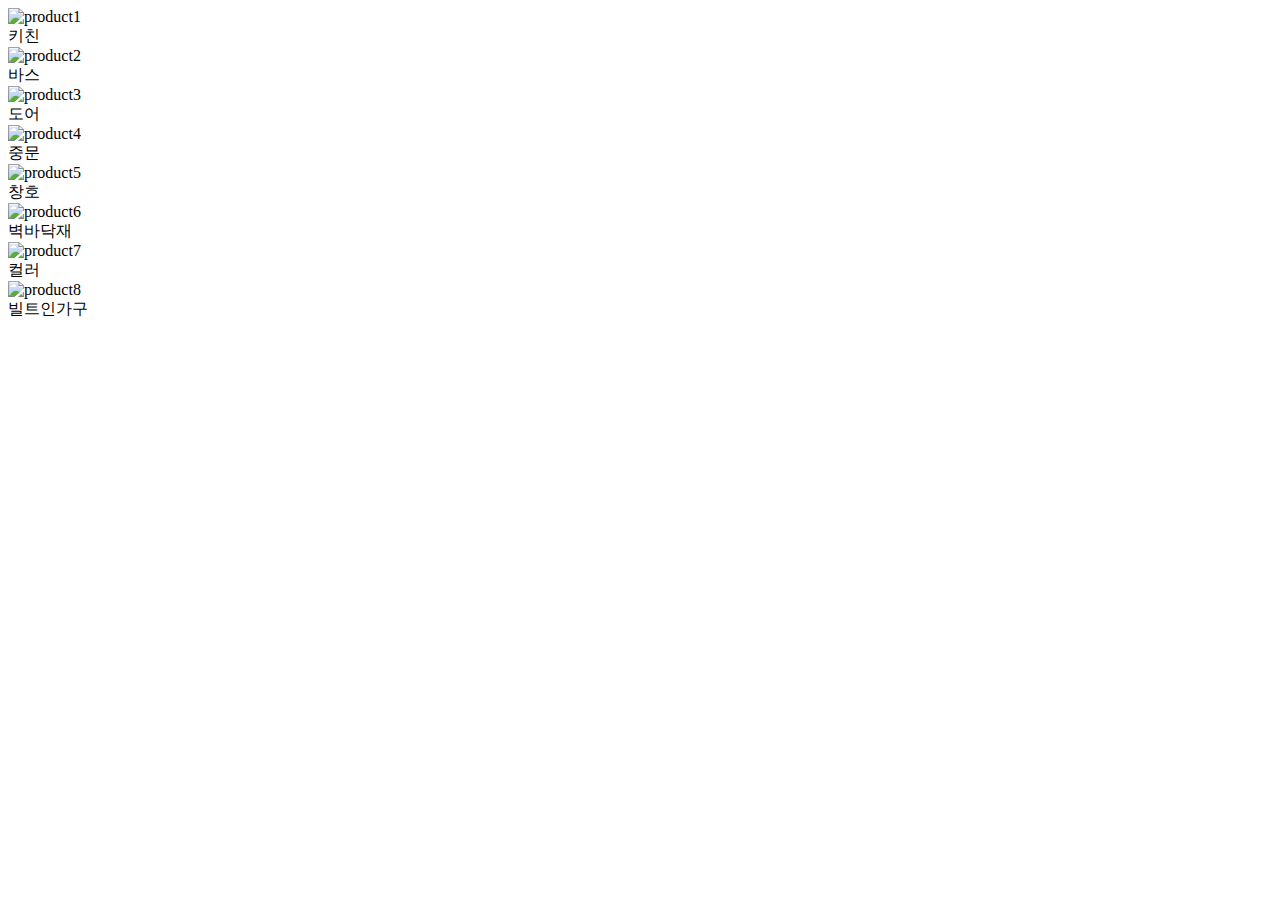
==== index0.html @ 1856ece9 "main진행중" ====
<!DOCTYPE html>
<html lang="en">
<head>
    <meta charset="UTF-8">
    <meta http-equiv="X-UA-Compatible" content="IE=edge">
    <meta name="viewport" content="width=device-width, initial-scale=1.0">
    <title>Document</title>
</head>
<body>
    <div class="product_menu1">
        <div class="product_menu1_img1">
            <img src="images/product1.jpg" alt="product1">
            <!-- <img src="images/product1_r.jpg" alt="product1"> -->
        </div>
        <div class="product_menu_text1">
            키친
        </div>
    </div>
    <div class="product_menu2">
        <div class="product_menu2_img2">
            <img src="images/product2.jpg" alt="product2">
            <!-- <img src="images/product2_r.jpg" alt="product2"> -->
        </div>
        <div class="product_menu_text2">
            바스
        </div>
    </div>
    <div class="product_menu3">
        <div class="product_menu3_img3">
            <img src="images/product3.jpg" alt="product3">
            <!-- <img src="images/product3_r.jpg" alt="product3"> -->
        </div>
        <div class="product_menu_text3">
            도어
        </div>
    </div>
    <div class="product_menu4">
        <div class="product_menu4_img4">
            <img src="images/product4.jpg" alt="product4">
            <!-- <img src="images/product4_r.jpg" alt="product4"> -->
        </div>
        <div class="product_menu_text1">
            중문
        </div>
    </div>
    <div class="product_menu5">
        <div class="product_menu5_img5">
            <img src="images/product5.jpg" alt="product5">
            <!-- <img src="images/product5_r.jpg" alt="product5"> -->
        </div>
        <div class="product_menu_text5">
            창호
        </div>
    </div>
    <div class="product_menu6">
        <div class="product_menu6_img6">
            <img src="images/product6.jpg" alt="product6">
            <!-- <img src="images/product6_r.jpg" alt="product6"> -->
        </div>
        <div class="product_menu_text6">
            벽바닥재
        </div>
    </div>
    <div class="product_menu7">
        <div class="product_menu7_img7">
            <img src="images/product7.jpg" alt="product7">
            <!-- <img src="images/product7_r.jpg" alt="product7"> -->
        </div>
        <div class="product_menu_text1">
            컬러
        </div>
    </div>
    <div class="product_menu8">
        <div class="product_menu8_img8">
            <img src="images/product8.jpg" alt="product8">
            <!-- <img src="images/product8_r.jpg" alt="product8"> -->
        </div>
        <div class="product_menu_text1">
            빌트인가구
        </div>
    </div>
</body>
</html>
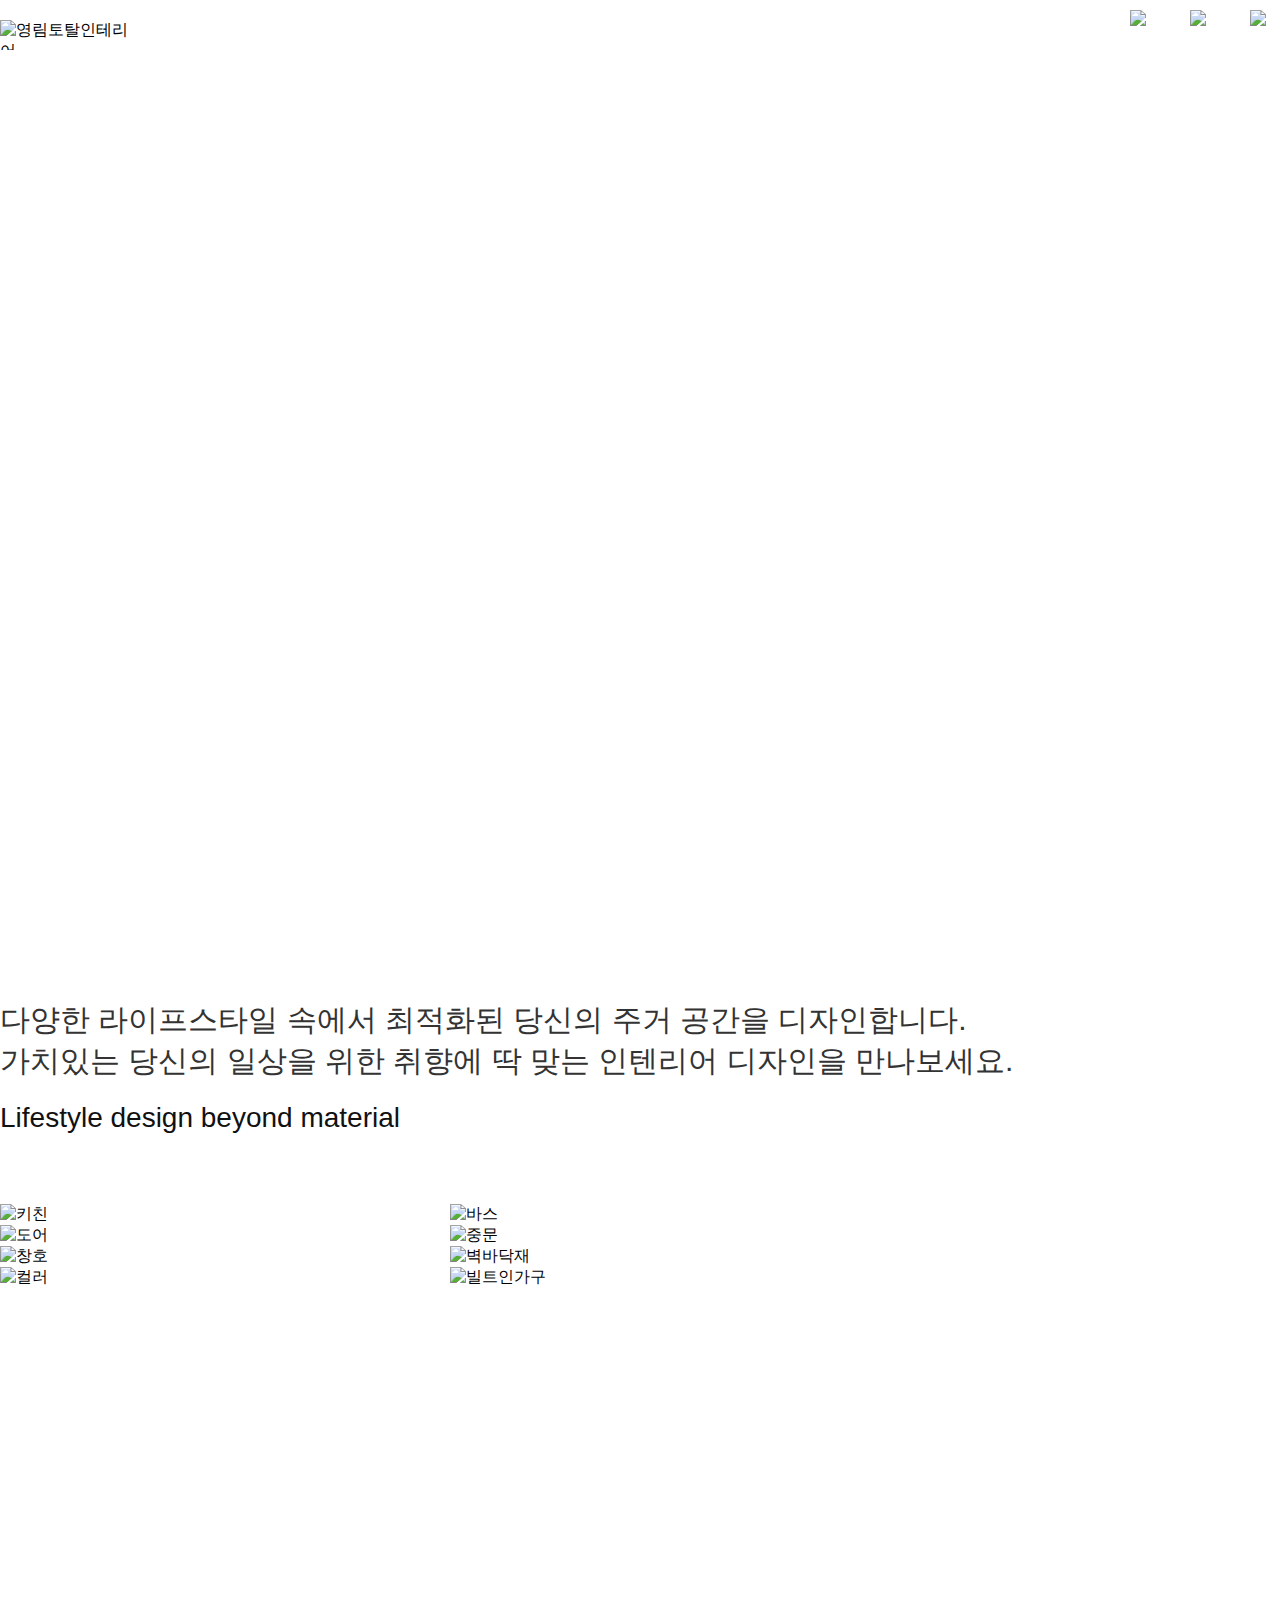
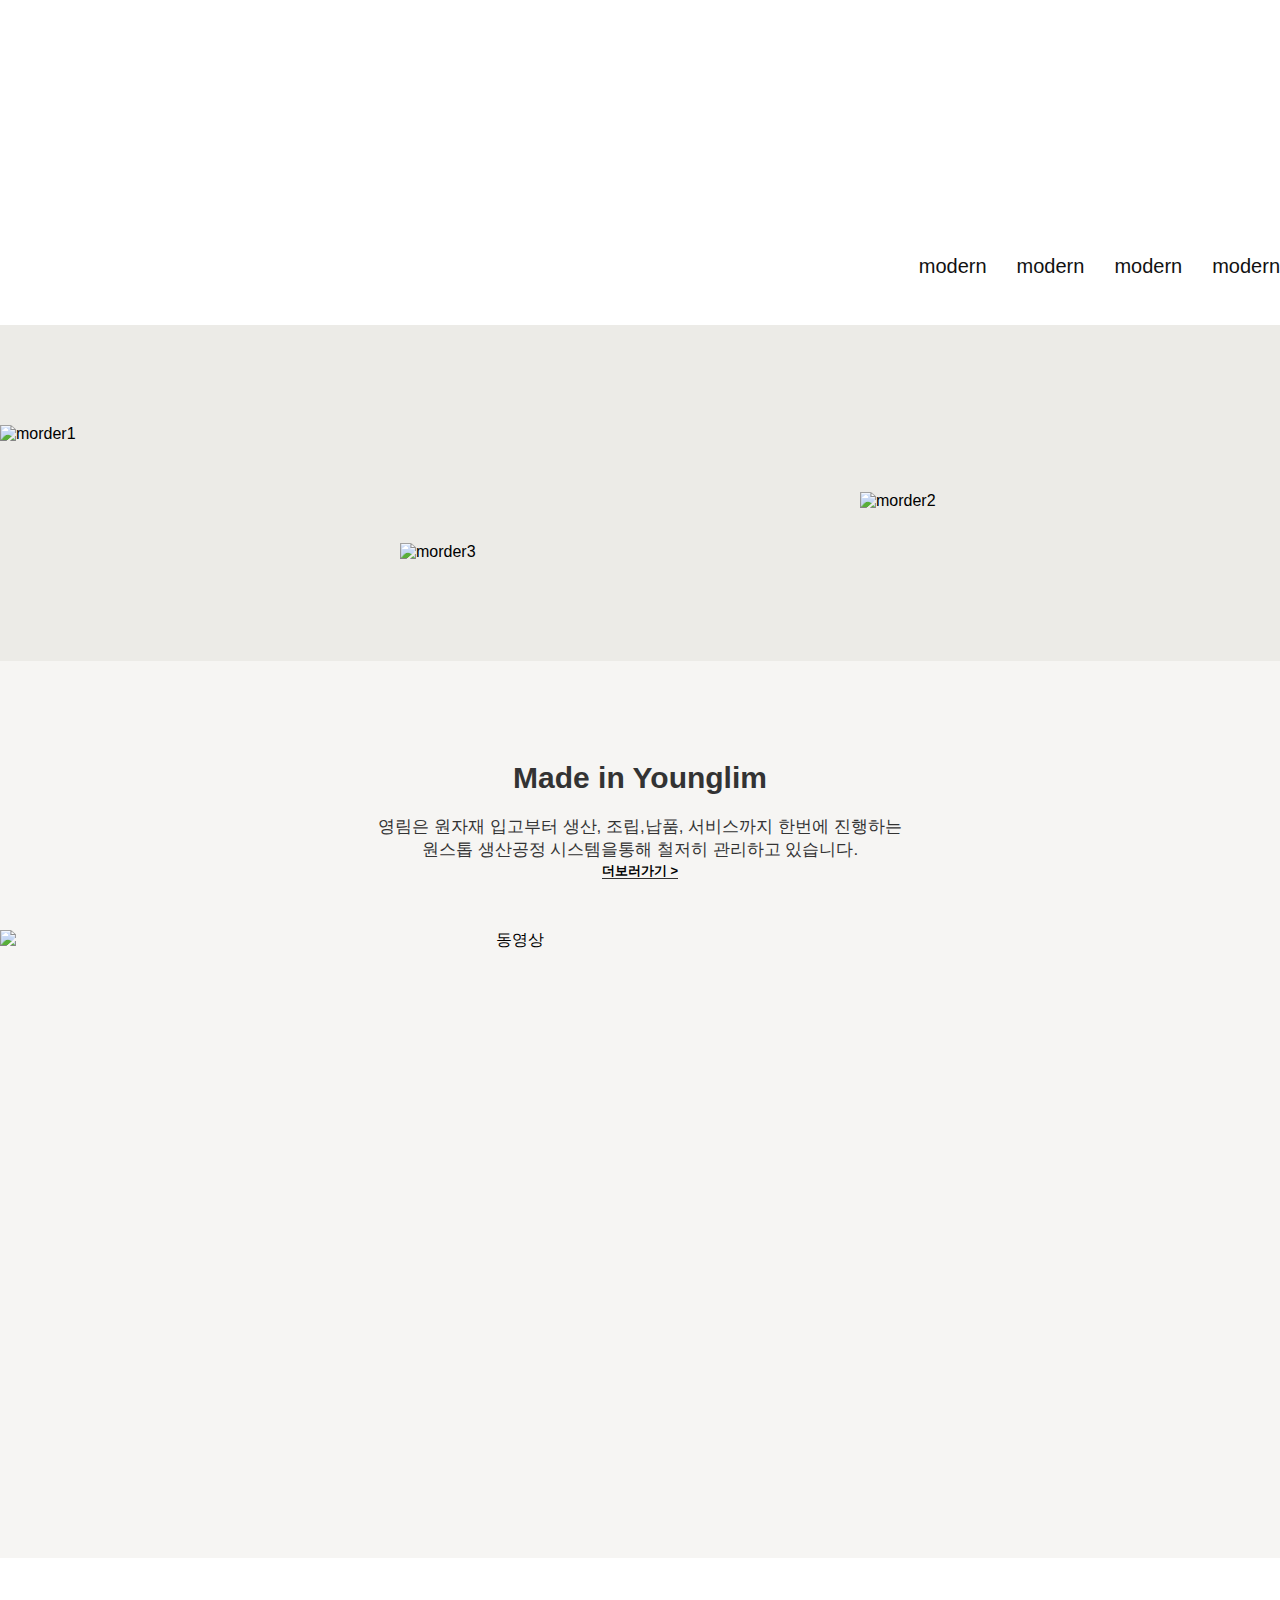
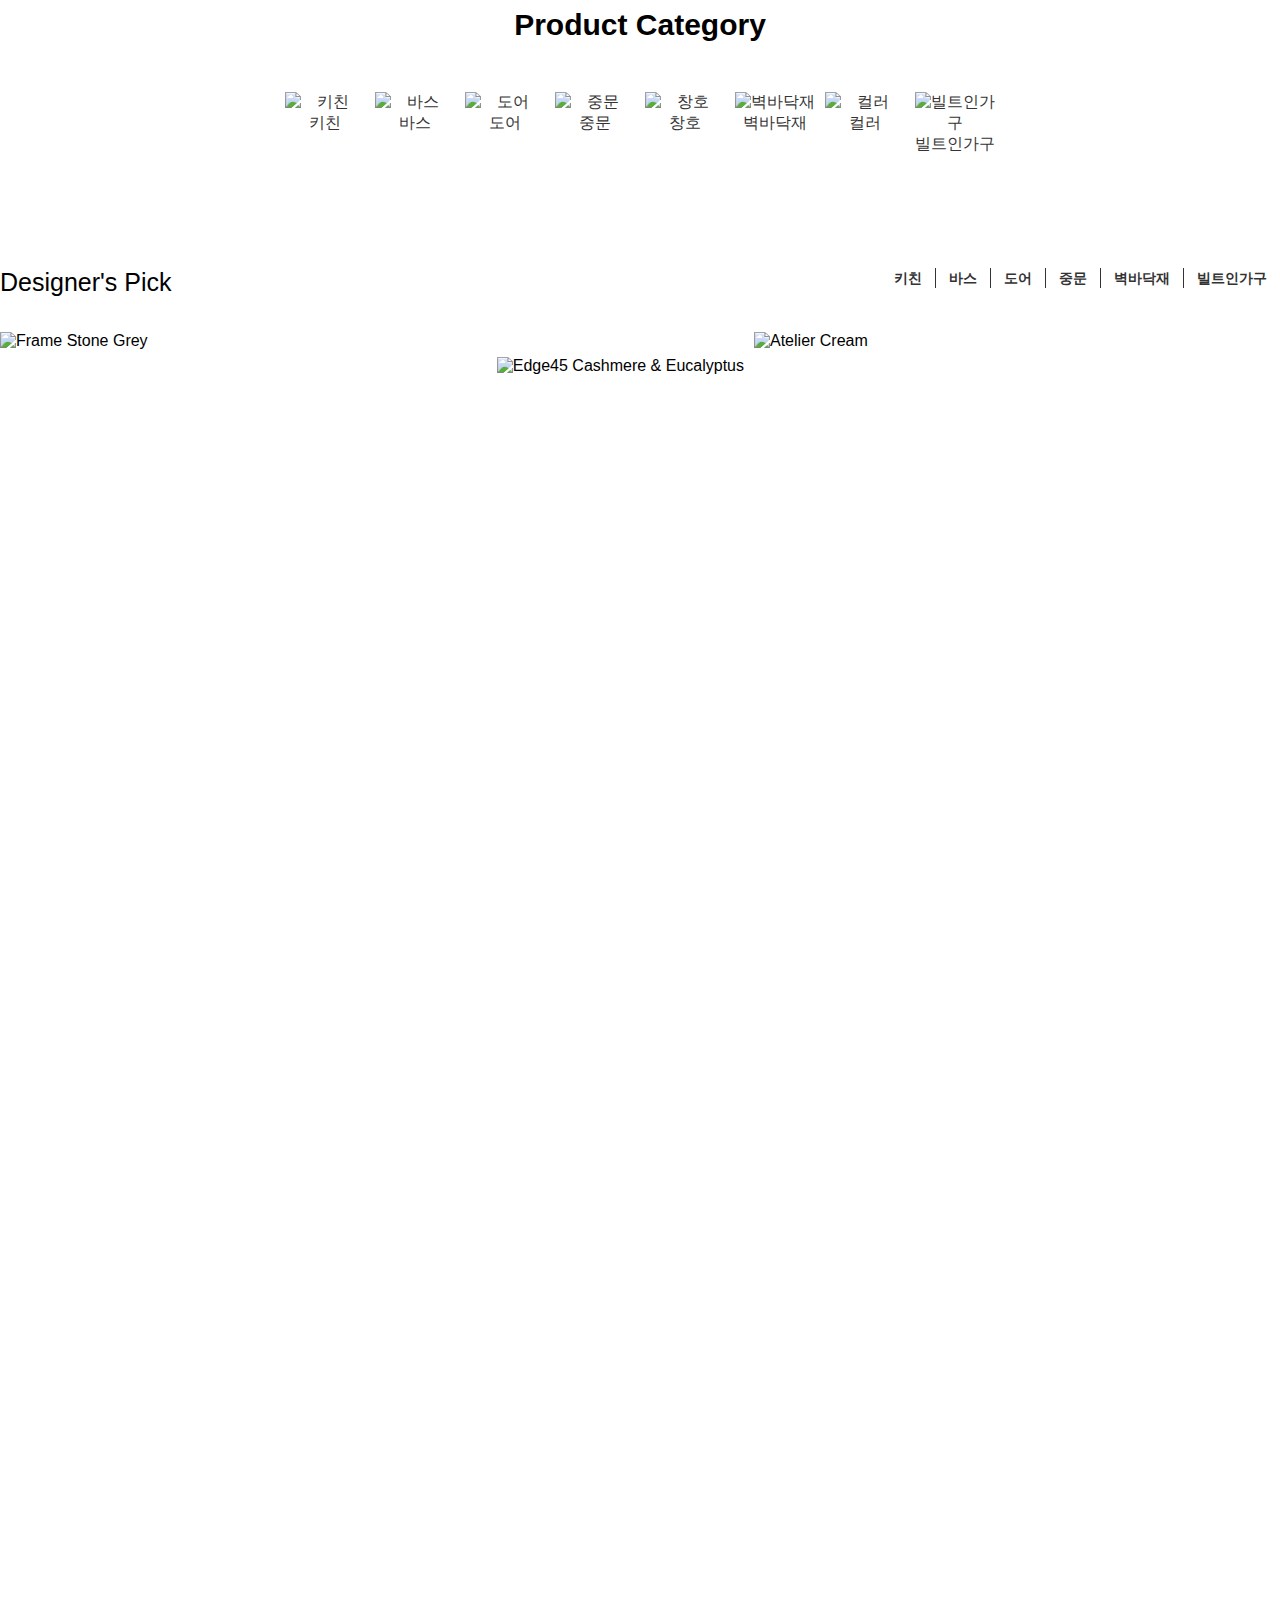
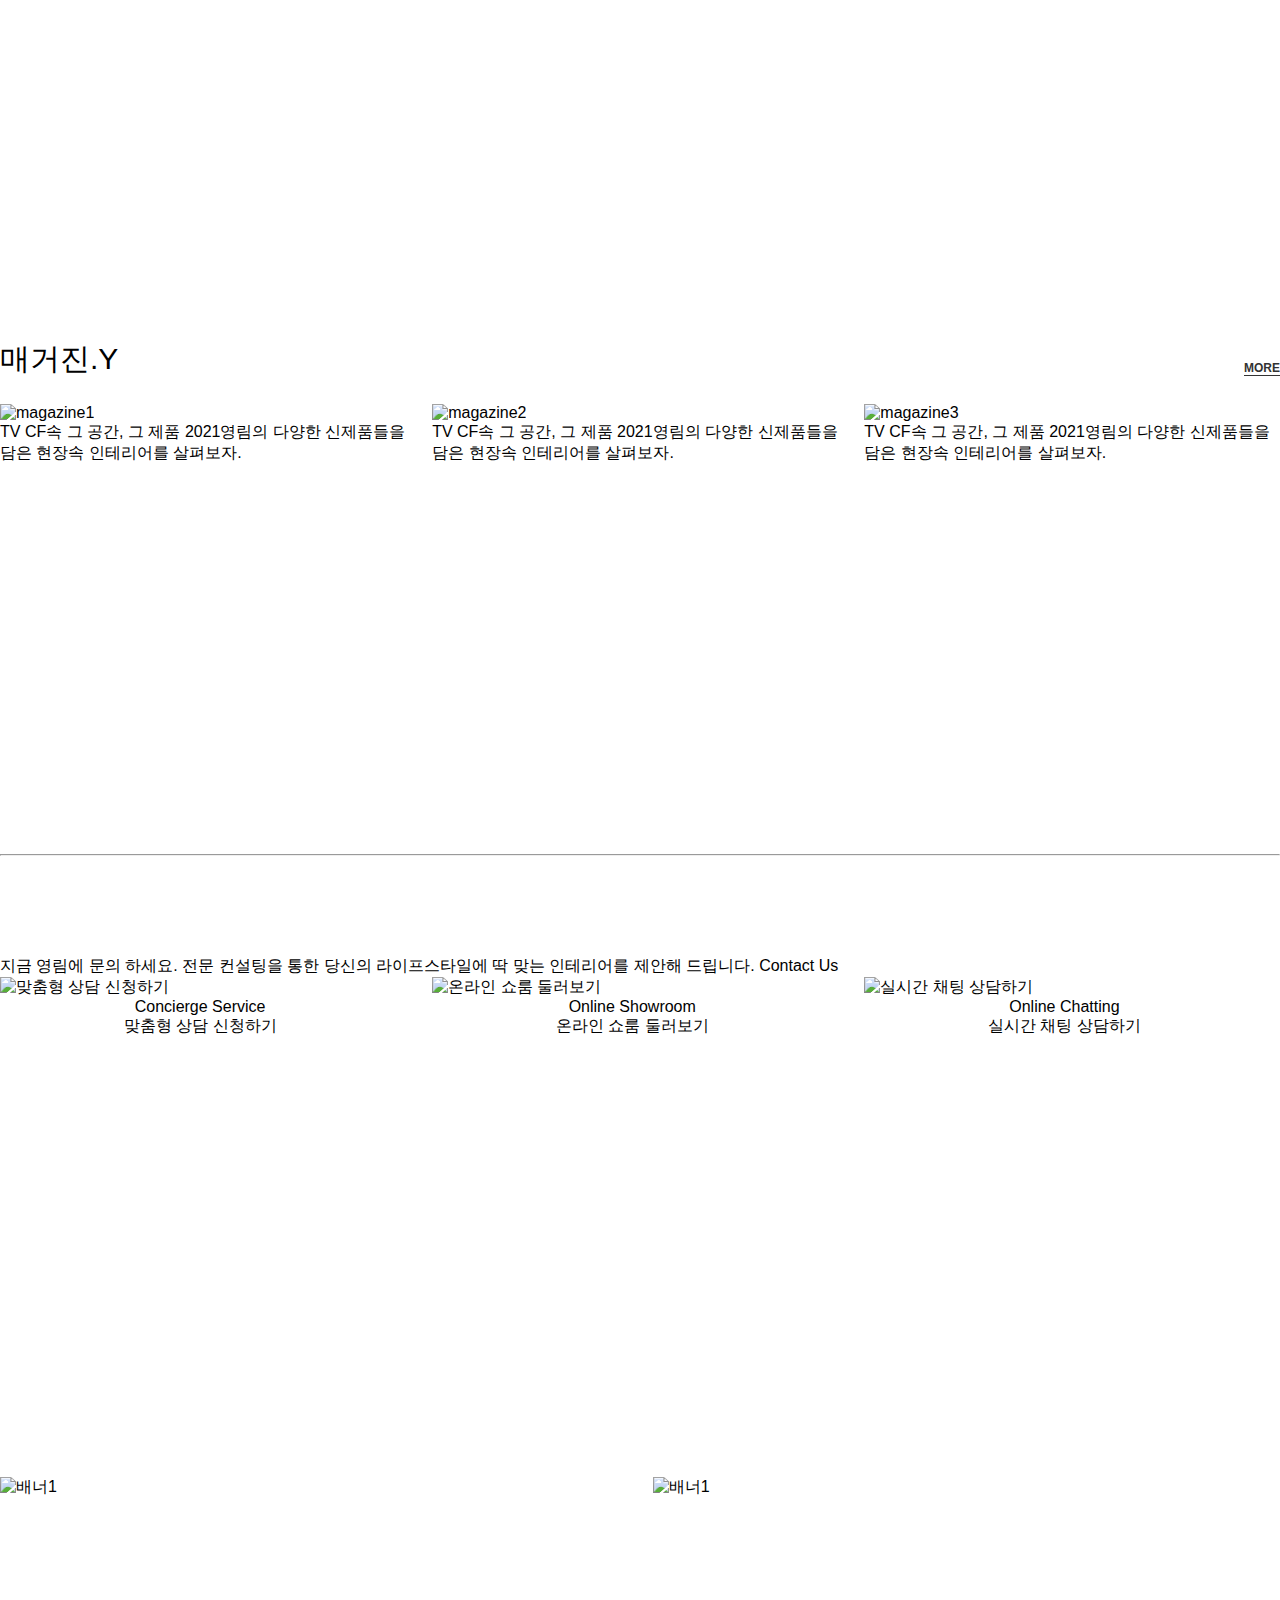
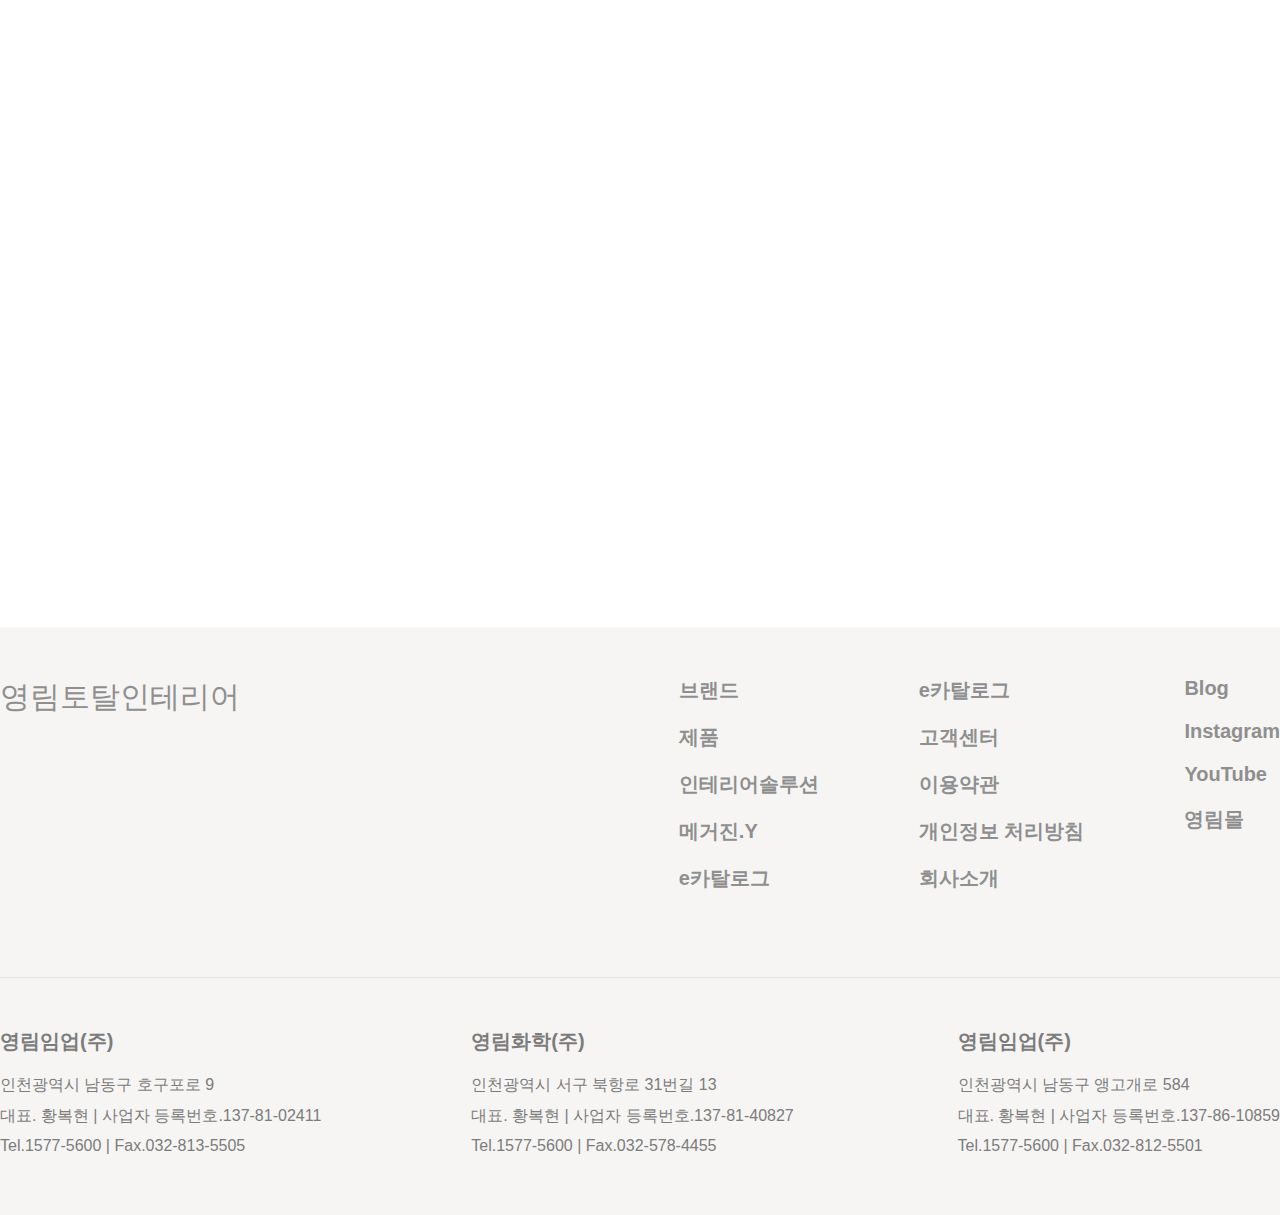
==== commit 8cc6f5d3: "다시 올리는 소스코드" ====
--- a/index0.html
+++ b/index0.html
@@ -4,80 +4,364 @@
     <meta charset="UTF-8">
     <meta http-equiv="X-UA-Compatible" content="IE=edge">
     <meta name="viewport" content="width=device-width, initial-scale=1.0">
-    <title>Document</title>
+    <title>영림토탈인테리어</title>
+    <link rel="shortcut icon" href="images/favicon.png">
+    <link rel="stylesheet" href="css/style1.css">
+    <link rel="stylesheet" href="css/animate.css">
+    <!-- <link rel="stylesheet" href="css/site.css"> -->
+    <script src="https://code.jquery.com/jquery-3.6.0.js"></script>
+    <script src="script/main.js"></script>
+    <script src="script/wow.min.js"></script>
 </head>
 <body>
-    <div class="product_menu1">
-        <div class="product_menu1_img1">
-            <img src="images/product1.jpg" alt="product1">
-            <!-- <img src="images/product1_r.jpg" alt="product1"> -->
-        </div>
-        <div class="product_menu_text1">
-            키친
-        </div>
-    </div>
-    <div class="product_menu2">
-        <div class="product_menu2_img2">
-            <img src="images/product2.jpg" alt="product2">
-            <!-- <img src="images/product2_r.jpg" alt="product2"> -->
-        </div>
-        <div class="product_menu_text2">
-            바스
-        </div>
-    </div>
-    <div class="product_menu3">
-        <div class="product_menu3_img3">
-            <img src="images/product3.jpg" alt="product3">
-            <!-- <img src="images/product3_r.jpg" alt="product3"> -->
-        </div>
-        <div class="product_menu_text3">
-            도어
-        </div>
-    </div>
-    <div class="product_menu4">
-        <div class="product_menu4_img4">
-            <img src="images/product4.jpg" alt="product4">
-            <!-- <img src="images/product4_r.jpg" alt="product4"> -->
-        </div>
-        <div class="product_menu_text1">
-            중문
-        </div>
-    </div>
-    <div class="product_menu5">
-        <div class="product_menu5_img5">
-            <img src="images/product5.jpg" alt="product5">
-            <!-- <img src="images/product5_r.jpg" alt="product5"> -->
-        </div>
-        <div class="product_menu_text5">
-            창호
-        </div>
-    </div>
-    <div class="product_menu6">
-        <div class="product_menu6_img6">
-            <img src="images/product6.jpg" alt="product6">
-            <!-- <img src="images/product6_r.jpg" alt="product6"> -->
-        </div>
-        <div class="product_menu_text6">
-            벽바닥재
-        </div>
-    </div>
-    <div class="product_menu7">
-        <div class="product_menu7_img7">
-            <img src="images/product7.jpg" alt="product7">
-            <!-- <img src="images/product7_r.jpg" alt="product7"> -->
-        </div>
-        <div class="product_menu_text1">
-            컬러
-        </div>
-    </div>
-    <div class="product_menu8">
-        <div class="product_menu8_img8">
-            <img src="images/product8.jpg" alt="product8">
-            <!-- <img src="images/product8_r.jpg" alt="product8"> -->
-        </div>
-        <div class="product_menu_text1">
-            빌트인가구
-        </div>
-    </div>
+    <header>
+        <div id="header_bg">
+            <div class="header_logo">
+                <div class="header_size">
+                    <a href="#"><img src="images/logo.png" alt="영림토탈인테리어"></a>        
+                </div>
+            </div>
+            <div class="nav">
+                <div class="nav_menu">
+                    <ul>
+                        <li><a href="#">브랜드</a></li>
+                        <li><a href="#">제품</a></li>
+                        <li><a href="#">인테리어솔루션</a></li>
+                        <li><a href="#">메거진.Y</a></li>
+                        <li><a href="#">쇼룸</a></li>
+                    </ul>
+                </div>
+                <div class="nav_sign">
+                    <ul>
+                        <li><a href="#"><img src="images/icon-gnb-search.png" alt="검색하기"></a></li>
+                        <li><a href="#"><img src="images/icon-gnb-like.png" alt="좋아"></a></li>
+                        <li><a href="#"><img src="images/icon-gnb-login.png" alt="회원가입"></a></li>
+                        
+                    </ul>
+                </div>
+            </div>
+            <div class="header_slides">
+                <div class="header_slides_r">
+                    <div class="header_slides_a">
+                        <div class="text_1">
+                            <section class="wow fadeInUp" > TVCF 속 인테리어</section>
+                        </div>
+                        <div class="text_2"> 
+                           <p>짧게 지나가서 아쉬웠던 TV  CF속 인테리어를 자세히 소개해 드립니다. 영림의 2021 신제품 소식부터 다양한 인테리어 연풀 방법까지, 한번에 만나보세요.</p>
+                        </div>
+                        <div class="bottom1">
+                            <bottom>MORE</bottom>
+                        </div>
+                        <div class="scroll_ani">
+                            <div class="ani"></div>
+                            <p class="scroll_text">Scroll</p>
+                        </div>
+                    </div>
+                </div>
+            </div>
+            
+        </div>
+    </header>
+    <section id= "main">
+        <div class="main_bg">
+            <div class="main_top_text">
+                <span>다양한 라이프스타일 속에서 최적화된 당신의 주거 공간을 디자인합니다.<br>
+                가치있는 당신의 일상을 위한 취향에 딱 맞는 인텐리어 디자인을 만나보세요.</span>
+                <p>Lifestyle design beyond material</p>
+            </div>            
+        </div>
+        <div id="slides_swiper">
+            <div class="slides_swiper_main">
+                <div class="slide_swiper_img">
+                    <div class="slide_swiper_img_1">
+                        <a href="#"><img src="images/slides1.jpg" alt="키친"></a>
+                    </div>
+                    <div class="slide_swiper_img_1">
+                        <a href="#"><img src="images/slides2.jpg" alt="바스"></a>
+                    </div>
+                    <div class="slide_swiper_img_1">
+                        <a href="#"><img src="images/slides3.jpg" alt="도어"></a>
+                    </div>
+                    <div class="slide_swiper_img_1">
+                        <a href="#"><img src="images/slides4.jpg" alt="중문"></a>
+                    </div>
+                    <div class="slide_swiper_img_1">
+                        <a href="#"><img src="images/slides5.jpg" alt="창호"></a>
+                    </div>
+                    <div class="slide_swiper_img_1">
+                        <a href="#"><img src="images/slides6.jpg" alt="벽바닥재"></a>
+                    </div>
+                    <div class="slide_swiper_img_1">
+                        <a href="#"><img src="images/slides7.jpg" alt="컬러"></a>
+                    </div>
+                    <div class="slide_swiper_img_1">
+                        <a href="#"><img src="images/slides8.jpg" alt="빌트인가구"></a>
+                    </div>
+                </div>
+            </div>
+        </div>
+        <div class="modern_nav">
+            <div class="modern_nav_warp">
+                <div class="mordern_nav_arr">
+                    <ul>
+                        <li><a href="#">modern</a></li>
+                        <li><a href="#">modern</a></li>
+                        <li><a href="#">modern</a></li>
+                        <li><a href="#">modern</a></li>
+                    </ul>
+                </div>
+            </div>
+        </div>
+        <div class="mordern_img_slide">
+            <div class="morder_img_bg">
+                <div class="morder_img_1">
+                    <div class="morder_img_1_img">
+                        <a href="#"><img src="images/modern-1.jpg" alt="morder1"></a>
+                    </div>
+                </div>
+                <div class="morder_img_2">
+                    <div class="morder_img_2_img">
+                        <a href="#"><img src="images/modern-2.jpg" alt="morder2"></a>
+                    </div>
+                </div>
+                <div class="morder_img_3">
+                    <div class="morder_img_3_img">
+                        <a href="#"><img src="images/modern-3.jpg" alt="morder3"></a>
+                    </div>
+                </div>
+
+            </div>
+        </div>
+        <div class="madein">
+            <div class="madein_warp">
+                <div class="madein_text">
+                    <p>Made in Younglim</p>
+                    <p>영림은 원자재 입고부터 생산, 조립,납품, 서비스까지 한번에 진행하는<br>
+                    원스톱 생산공정 시스템을통해 철저히 관리하고 있습니다.</p>
+                    <span>더보러가기 ></span>
+                </div>
+                <div class="madein_video">
+                    <img src="images/main-play.jpg" alt="동영상">
+                </div>
+            </div>
+        </div>
+        <div class="product">
+            <div class="product_top">
+                <div class="product_top_titie">
+                    Product Category
+                </div>
+            </div>
+            <div class="product_top_nav">
+                    <div class="product_top_nav_img">
+                        <div class="product_nav_img1"><a href="#"><img src="images/product-01.jpg" alt="키친"></a></div>
+                        <div class="product_nav_text">키친</div>
+                    </div>
+                    <div class="product_top_nav_img">
+                        <a href="#"><img src="images/product-02.jpg" alt="바스"></a>
+                        <div class="product_nav_text">바스</div>
+                    </div>
+                    <div class="product_top_nav_img">
+                        <a href="#"><img src="images/product-03.jpg" alt="도어"></a>
+                        <div class="product_nav_text">도어</div>
+                    </div>
+                    <div class="product_top_nav_img">
+                        <a href="#"><img src="images/product-04.jpg" alt="중문"></a>
+                        <div class="product_nav_text">중문</div>
+                    </div>
+                    <div class="product_top_nav_img">
+                        <a href="#"><img src="images/product-05.jpg" alt="창호"></a>
+                        <div class="product_nav_text">창호</div>
+                    </div>
+                    <div class="product_top_nav_img">
+                        <a href="#"><img src="images/product-06.jpg" alt="벽바닥재"></a>
+                        <div class="product_nav_text">벽바닥재</div>
+                    </div>
+                    <div class="product_top_nav_img">
+                        <a href="#"><img src="images/product-07.jpg" alt="컬러"></a>
+                        <div class="product_nav_text">컬러</div>
+                    </div>
+                    <div class="product_top_nav_img">
+                        <a href="#"><img src="images/product-08.jpg" alt="빌트인가구"></a>
+                        <div class="product_nav_text">빌트인가구</div>
+                    </div>
+            </div>
+        </div>
+        <div class="pick">
+            <div class="pick_wrep">
+                <div class="pick_title">
+                    Designer's Pick
+                </div>
+                <div class="pick_nav">
+                    <div class="pick_nav_r">
+                        <ul>
+                            <li><a href="#">키친</a></li>
+                            <li><a href="#">바스</a></li>
+                            <li><a href="#">도어</a></li>
+                            <li><a href="#">중문</a></li>
+                            <li><a href="#">벽바닥재</a></li>
+                            <li><a href="#">빌트인가구</a></li>
+                        </ul>
+                    </div>
+                </div>
+            </div>
+            <div class="pick_img">
+                <div class="pick_img_left">
+                    <div class="pick_img_1">
+                        <a href="#"><img src="images/pick1.png" alt="Frame Stone Grey"</a>
+                    </div>
+                    <div class="pick_img_2">
+                        <a href="#"><img src="images/pick2.png" alt="Edge45 Cashmere & Eucalyptus"></a>
+                    </div>
+                </div>
+                <div class="pick_img_right">
+                    <div class="pick_img_3">
+                        <a href="#"><img src="images/pick3.png" alt="Atelier Cream"></a>
+                    </div>
+                </div>
+            </div>
+        </div>
+        <div class="brand">
+            <div class="brand_bg">
+                <div class="brand_text">
+                    <p>Unaterable Value Ober Time</p>
+                    <p>시간이 흐름에도 지속되는 삶의 가치를 담아 행복한 일상을 만들기 위해<br>
+                    영림의 디자이너들은 끊임없이 고민하고 연구합니다.</p>
+                </div>
+            </div>
+        </div>
+        <div class="magazine">
+            <div class="magazine_bg">
+                <div class="magazine_title">
+                   <ul>
+                       <li>매거진.Y</li>
+                       <li>MORE</li>
+                   </ul>
+                </div>
+            </div>
+            <div class="magazine_img">
+                <div class="magazine_img_warp">
+                    <div class="magazine_img_size">
+                        <img src="images/magazine1.jpg" alt="magazine1">
+                    </div>
+                    <div class="magazine_img__text">
+                        TV CF속 그 공간, 그 제품 2021영림의 다양한 신제품들을 담은 현장속 인테리어를 살펴보자.
+                    </div>
+                </div>
+                <div class="magazine_img_warp">
+                    <div class="magazine_img_size">
+                        <img src="images/magazine2.jpg" alt="magazine2">
+                    </div>
+                    <div class="magazine_img__text">
+                        TV CF속 그 공간, 그 제품 2021영림의 다양한 신제품들을 담은 현장속 인테리어를 살펴보자.
+                    </div>
+                </div>
+                <div class="magazine_img_warp">
+                    <div class="magazine_img_size">
+                        <img src="images/magazine3.jpg" alt="magazine3">
+                    </div>
+                    <div class="magazine_img__text">
+                        TV CF속 그 공간, 그 제품 2021영림의 다양한 신제품들을 담은 현장속 인테리어를 살펴보자.
+                    </div>
+                </div>
+            </div>
+        </div>
+        <div class="line"><hr></div>
+        <div class="contact">
+            <div class="contact_bg">
+                <div class="contact_text">
+                    지금 영림에 문의 하세요. 전문 컨설팅을 통한 당신의 라이프스타일에 딱 맞는 인테리어를 제안해 드립니다.
+                    <span>
+                        Contact Us
+                    </span>
+                </div>
+                <div class="contact_img">
+                    <div class="contact_img_bg">
+                        <div class="contact_img_ani">
+                           <div class="contact_img_gif"><img src="images/contact1.jpg" alt="맞춤형 상담 신청하기"></div>
+                           <div class="contact_img_text">
+                               <p>Concierge Service</p>
+                               <p>맞춤형 상담 신청하기</p>
+                           </div>
+                        </div>
+                        <div class="contact_img_ani">
+                           <div class="contact_img_gif"><img src="images/contact2.jpg" alt="온라인 쇼룸 둘러보기"></div>
+                           <div class="contact_img_text">
+                               <p>Online Showroom</p>
+                               <p>온라인 쇼룸 둘러보기</p>
+                           </div>
+                        </div>
+                        <div class="contact_img_ani">
+                           <div class="contact_img_gif"><img src="images/contact3.jpg" alt="실시간 채팅 상담하기"></div>
+                           <div class="contact_img_text">
+                               <p>Online Chatting</p>
+                               <p>실시간 채팅 상담하기</p>
+                           </div>
+                        </div>
+                    </div>
+                </div>
+                <div class="contact_benner">
+                    <div class="contaet_bennter_img">
+                        <img src="images/banner1.jpg" alt="배너1">
+                        <img src="images/banner2.jpg" alt="배너1">
+                    </div>
+                </div>
+            </div>
+        </div>
+    </section>
+    <footer>
+        <div id="footer_bg">
+            <div class="footer_warp">
+                <div class="footer_logo_nav">
+                    <div class="footer_logo">
+                        영림토탈인테리어
+                    </div>
+                    <div class="footer_nav">
+                        <ul>
+                            <li><a href="#">브랜드</a></li>
+                            <li><a href="#">제품</a></li>
+                            <li><a href="#">인테리어솔루션</a></li>
+                            <li><a href="#">메거진.Y</a></li>
+                            <li><a href="#">e카탈로그</a></li>
+                        </ul>
+                        <ul>
+                            <li><a href="#">e카탈로그</a></li>
+                            <li><a href="#">고객센터</a></li>
+                            <li><a href="#">이용약관</a></li>
+                            <li><a href="#">개인정보 처리방침</a></li>
+                            <li><a href="#">회사소개</a></li>
+                        </ul>
+                        <ul>
+                            <li><a href="#">Blog</a></li>
+                            <li><a href="#">Instagram</a></li>
+                            <li><a href="#">YouTube</a></li>
+                            <li><a href="#">영림몰</a></li>
+                        </ul>
+                    </div>
+                </div>
+                <div class="footer-address">
+                    <ul>
+                        <li>영림임업(주)</li>
+                        <li>인천광역시 남동구 호구포로 9</li>
+                        <li>대표. 황복현 | 사업자 등록번호.137-81-02411</li>
+                        <li>Tel.1577-5600 | Fax.032-813-5505</li>
+                    </ul>
+                    <ul>
+                        <li>영림화학(주)</li>
+                        <li>인천광역시 서구 북항로 31번길 13</li>
+                        <li>대표. 황복현 | 사업자 등록번호.137-81-40827</li>
+                        <li>Tel.1577-5600 | Fax.032-578-4455</li>
+                    </ul>
+                    <ul>
+                        <li>영림임업(주)</li>
+                        <li>인천광역시 남동구 앵고개로 584</li>
+                        <li>대표. 황복현 | 사업자 등록번호.137-86-10859</li>
+                        <li>Tel.1577-5600 | Fax.032-812-5501</li>
+                    </ul>
+                </div>
+            </div>
+            
+        </div>
+    </footer>
+    <script src="script/wow.js"></script>
 </body>
 </html>--- a/css/style1.css
+++ b/css/style1.css
@@ -0,0 +1,601 @@
+@charset "utf-8";
+*{
+    margin:0;
+    padding:0;
+}
+a, a:link{
+    text-decoration:none;
+    color: inherit;
+}
+ul, li{
+    list-style: none;
+}
+div{
+    /* width: 100%; */
+    height: auto;
+}
+img{
+    display: block;
+}
+body{
+    width: 100%;
+    font-family: SuisseIntl,Noto Sans KR,sans-serif;
+    box-sizing: border-box;
+}
+.clearfix {
+    *zoom:1;
+}
+.clearfix:before, .clearfix:after {
+    display:block; 
+    content: ''; 
+    line-height: 0;
+}
+.clearfix:after {
+    clear: both;
+}
+
+
+
+
+header{
+    width: 100%;
+    height: 100vh;
+    margin: 0 auto;
+    background: url( "../images/header_bg.jpg")no-repeat center/cover;
+    background-position: 0 100%;
+}
+
+#header_bg{
+    width: 1280px;
+    height: 70px;
+    margin:0 auto;
+    position: relative;
+}
+#header_bg div{
+    float: left;
+}
+
+.header_size{
+    margin:20px 0 0 0;
+    
+}
+.header_size img{
+    width: 143px;
+    height: 30px;
+}
+.nav{
+    height: 70px;
+    line-height: 70px;
+}
+
+.nav_menu li {
+    float: left;
+    padding:0 0 0 40px;
+    color:white;
+    font-weight: bold;
+    font-size: 20px;
+
+}
+
+.nav_sign{
+    margin-top: 10px;
+    position: absolute;
+    right: 0;
+}
+.nav_sign li{
+    float: left;
+    padding-left:30px
+}
+.nav_sign img{
+    width: 30px;
+    height: 30px;
+}
+.header_slides{
+    color: #ffF; 
+    font-weight: bold;
+    text-align: center;
+    width: 100%;
+    /* position: relative; */
+    
+    
+}
+.header_slides_r{
+    /* position: relative; */
+    
+
+}
+.header_slides_a{
+    width: 1280px;
+    /* position: absolute;
+    left:50%;
+    transform: translateX(-50%); */
+}
+.text_1{
+    width: 1280px;
+    font-size: 80px;   
+    
+}
+.text_2{
+    padding-top:30px;
+    font-size: 20px;
+    width: 1280px;
+}
+.text_2 p{
+    width: 500px;
+    margin: 0 auto;
+}
+.bottom1{    
+    width: 1280px;
+    margin-top:60px;
+}
+.bottom1 bottom{
+    padding:10px 40px;
+    border: 1px solid #fff;
+    
+}
+.scroll_ani{
+    width: 1280px;
+    margin-top: 100px;
+}
+.sscroll_text{
+    width: 300px;
+    margin: 0 auto;
+}
+
+/* main */
+.main{
+    width: 100%;
+    margin:0 auto;
+    
+}
+.main_bg{
+    width: 1280px;
+    margin:0 auto
+}
+.main_top_text{
+    margin-top:100px
+}
+.main_top_text span{
+    font-size: 30px;
+   
+    color:#333;
+}
+.main_top_text p{
+    font-size: 28px;
+    margin-top: 20px;
+    color: #111;
+}
+#slides_swiper{
+    width: 100%;
+    margin:70px 0;
+    /* padding-left: 186px; */
+    height: 581px;
+    overflow: hidden;
+}
+
+.slide_swiper_img div{
+    /* width: 518px; */
+    float: left;
+    padding-right: 32px;
+
+}
+.slide_swiper_img_1{
+    width: 418px;
+    
+}
+.slide_swiper_img_1 img{
+    max-width: 100%;
+}
+
+.modern_nav{
+    width: 100%;
+    margin: 0 auto;
+}
+.modern_nav_warp{
+    width: 1280px;
+    margin: 0 auto;
+    height: 70px;
+    position: relative;
+}
+.mordern_nav_arr {
+    position: absolute;
+    right: 0;
+}
+.mordern_nav_arr li{
+    float: left;
+    padding-left: 30px;
+    font-size: 20px;
+    color: #111;
+}
+.mordern_img_slide{
+    width: 100%;
+    background: #ecebe7;
+    margin: 0 auto;
+
+}
+.morder_img_bg{
+    width: 1280px;
+    margin: 0 auto;
+    padding:100px 0;
+    position: relative;
+}
+.morder_img_1_img{
+    width: 720px;
+    float: left;
+    
+}
+.morder_img_1_img img{
+    max-width: 100%;
+}
+.morder_img_2_img{
+    width: 420px;
+    float: right;
+    position: absolute;
+    bottom: 45%;
+    right: 0%;
+}
+.morder_img_2_img img{
+    width: 100%;
+    max-width: 100%;
+}
+.morder_img_3_img{
+    width: 820px;
+    
+}
+.morder_img_3_img img{
+    width: 100%;
+    max-width: 100%;
+    padding: 100px 0 0 400px;
+}
+.madein{
+    width: 100%;
+    background: #f6f5f3;
+}
+.madein_warp{
+    width: 1280px;
+    margin: 0 auto;
+}
+.madein_text{
+    text-align: center;
+}
+.madein_text p:nth-child(1){
+    font-size: 30px;
+    color: #333;
+    font-weight: 700;
+    padding-top: 100px;
+}
+.madein_text p:nth-child(2){
+    font-size: 17px;
+    color: #333;
+    font-weight: 500;
+    padding-top: 20px;
+}
+.madein_text span{
+    margin:30px 0;
+    border-bottom:1px solid #333;
+    font-size: 13px;
+    font-weight: bold;
+}
+.madein_video{
+    padding:50px 0;
+    text-align: center;
+}
+.madein_video img{
+    width: 1024px;
+    height: 578px;
+}
+.product{
+    width: 100%;
+    margin-top:50px;
+}
+.product_top{
+    width: 1280px;
+    margin: 0 auto;
+    text-align: center;
+}
+.product_top_titie{
+    font-size: 30px;
+    font-weight: bold;
+    counter-reset: #333;
+}
+.product_top_nav{
+    width: 1280px;
+    margin: 0 auto;
+    height: 96px;
+    display: flex;
+    justify-content: center;
+    padding:50px 0;
+    text-align: center;
+    font-size: 16px;;
+    color: #333;
+}
+
+.product_top_nav div{
+    float: left;
+}
+
+.product_top_nav_img{
+    width: 80px;
+    padding:0 5px;
+}
+.product_nav_img1{
+    width: 80px;
+    max-width: 80px;
+}
+.product_top_nav_img img{
+    max-width: 100%;
+}
+.product_nav_text{
+    width: 80px;
+    max-width: 80px;
+    text-align: center;
+
+}
+.pick{
+    width: 100%;
+}
+.pick_wrep{
+    width: 1280px;
+    height: 34px;
+    margin: 0 auto;
+    padding:30px 0;
+}
+/* .pick_wrep div{
+    float: left;
+} */
+.pick_title{
+    float: left;
+    width: 20%;
+    height: 34px;
+    font-size: 25px;
+}
+.pick_nav{
+    width: 80%;
+    height: 34px;
+    line-height: 34px;
+    float: right;
+    position: relative;
+}
+.pick_nav_r{
+    position: absolute;
+    right: 0;
+    height: 34px;
+    
+}
+.pick_nav li:nth-child(1){
+    border-left:0;
+}
+.pick_nav li{
+    float: left;
+    height: 20px;
+    line-height: 20px;
+    padding:0 13px;
+    border-left: 1px solid #333;
+    color: #333;
+    font-size: 14px;
+    font-weight: bold;
+}
+.pick_img{
+    width: 1280px;
+    height: 747px;
+    margin: 0 auto;
+    
+}
+.pick_img_left{
+    float: left;
+    position: relative;
+}
+.pick_img_1{
+    width: 744px;
+}
+.pick_img_1 img{
+    max-width: 744px;
+}
+.pick_img_2{
+    width: 300px;
+    padding-top:7px;
+}
+.pick_img_2 img{
+    max-width: 300px;
+    position: absolute;
+    right: 0;
+}
+.pick_img_right{
+    float: right;
+}
+.pick_img_3{
+    width: 526px;
+}
+.pick_img_3 img{
+    max-width: 526px;
+}
+.brand{
+    width: 100%;
+    height: 85vh;
+    background: url("../images/brand-bg.jpg") no-repeat center/cover;
+    position: relative;
+  
+}
+.brand_bg{
+    width: 1280px;
+    margin: 0 auto;
+}
+.brand_text{
+    text-align: center;
+    color: #fff;
+    position: absolute;
+    left:50%;
+    top:50%;
+    transform: translate(-50%, -50%);
+}
+.brand_text p:nth-child(1){
+    font-size: 35px;
+    font-weight: 600;
+    padding-bottom: 20px;
+    letter-spacing: -1px;
+}
+.brand_text p:nth-child(2){
+    font-size: 13px;
+}
+.magazine_bg{
+    width: 1280px;
+    height: 30px;
+    line-height: 30px;
+    margin: 0 auto;
+    padding:100px 0 30px 0;
+
+}
+.magazine_title li:nth-child(1){
+    float: left;
+    font-size: 30px;
+    font-weight: 400;
+}
+.magazine_title li:nth-child(2){
+    float: right;
+    height: 22px;
+    margin-top:9px;
+    font-size: 12px;
+    font-weight: bold;
+    border-bottom: 1px solid #333;
+    color: #333;
+}
+.magazine_img{
+    width: 1280px;
+    height: 350px;
+    margin: 0 auto;
+
+}
+.magazine_img div{
+    float: left;
+}
+.magazine_img_warp{
+    width: 32.2%;
+}
+.magazine_img_warp:nth-child(2){
+    padding:0 20px;
+}
+.magazine_img_size img{
+    max-width: 100%;
+}
+.line{
+    /* width: 100%; */    
+    border:1;
+    padding:100px 0;
+}
+.contact_bg{
+    width: 1280px;    
+    margin: 0 auto;
+}
+/* .contact_text{
+    height: 50px;
+} */
+.contact_img{
+    width: 1280px;
+    height: 450px;
+    margin: 0 auto;
+}
+.contact_img_bg div{
+    float: left;
+}
+.contact_img_ani{
+    width: 32.2%;
+    text-align: center;
+    margin: 0 auto;
+}
+.contact_img_ani:nth-child(2){
+    padding:0 20px;
+}
+.contact_img_gif img{
+    max-width: 100%;
+}
+.contact_img_text{
+    max-width: 100%;
+    text-align: center;
+    margin: 0 auto;
+    padding-left:30%;
+
+}
+.contaet_bennter_img{
+    margin: 50px 0 100px 0;
+    height: 650px;
+}
+.contaet_bennter_img img{
+    width: 49%;
+    float: left;
+}
+.contaet_bennter_img img:nth-child(2){
+    float: right;
+}
+
+/*footer*/
+footer{
+    width: 100%;
+    overflow: hidden;
+    
+}
+#footer_bg{
+    width:100%;
+    margin:0 auto;
+    /* height: 675px; */
+}
+.footer_warp{
+    width: 100%;
+    margin: 0 auto;
+    background-color: #f6f5f3;
+}
+.footer_logo_nav{
+    width: 1280px;
+    margin: 0 auto;
+    position: relative;
+    border-bottom: 1px solid #e5e5e5;
+    padding:50px 0 300px 0;
+
+}
+.footer_logo_nav div{
+    float: left;
+}
+.footer_logo{
+    font-size: 30px;
+    color: rgb(143, 143, 143);
+    font-weight: 500;
+}
+.footer_nav{
+    position: absolute;
+    right: 0;
+}
+.footer_nav ul{
+    float: left;
+    padding-left:100px;
+    font-size: 20px;
+    font-weight: 700;
+    color: rgb(143, 143, 143);
+}
+.footer_nav li{
+    padding-bottom:20px;
+}
+.footer-address{
+    width: 1280px;
+    margin: 0 auto;
+    padding:50px 0;
+    overflow: hidden;
+}
+.footer-address ul{
+    float: left;
+}
+.footer-address ul:nth-child(2){
+    padding-left:150px;
+}
+.footer-address ul:nth-child(3){
+    float: right;
+}
+.footer-address li:nth-child(1){
+    font-size: 20px;
+    font-weight: 600;
+    padding-bottom:20px;
+    color: rgb(124, 124, 124);
+}
+.footer-address li{
+    font-size: 16px;
+    padding-bottom:10px;
+    color: rgb(124, 124, 124);
+}--- a/css/site.css
+++ b/css/site.css
@@ -0,0 +1,36 @@
+h1 {
+  font-size:     72px;
+  line-height:   1.5;
+  color: #2c3e50;
+  font-weight:   100;
+}
+
+#container {
+  width:  980px;
+  margin: 0 auto;
+}
+
+section {
+  height: 300px;
+  margin: 60px 0;
+}
+
+.section--purple {
+  background-color: #9b59b6;
+}
+
+.section--blue {
+  background-color: #3498db;
+}
+
+.section--green {
+  background-color: #2ecc71;
+}
+
+#main {
+  text-align: center;
+}
+
+#more {
+  margin: 20px auto 48px;
+}
